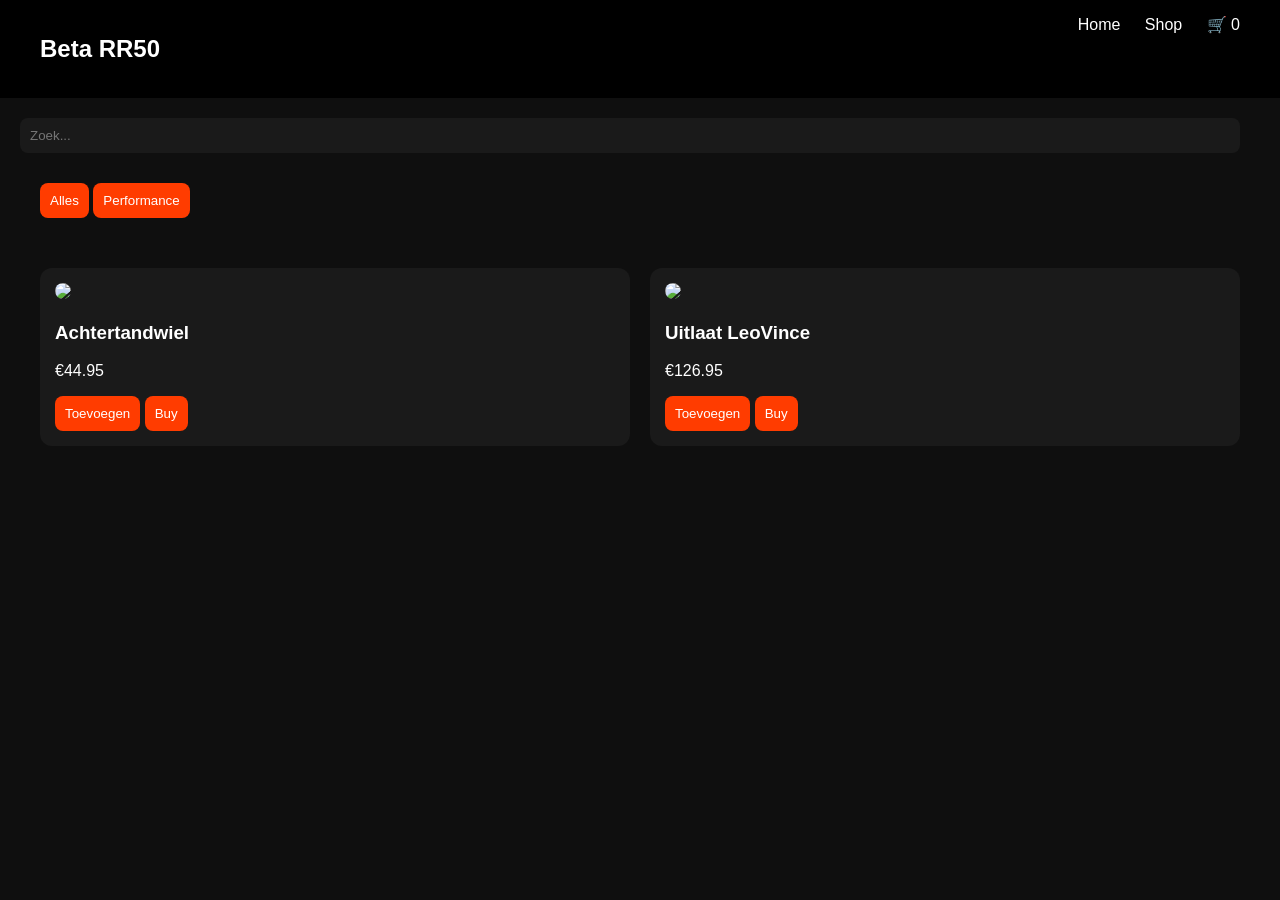
==== shop.html @ 573c4acf "Add files via upload" ====
<!DOCTYPE html>
<html lang="nl">
<head>
<meta charset="UTF-8">
<title>Shop</title>
<link rel="stylesheet" href="style.css">
</head>
<body>

<nav class="navbar">
<h1>Beta RR50</h1>
<div>
<a href="index.html">Home</a>
<a href="shop.html">Shop</a>
<a href="cart.html">🛒 <span id="cartCount"></span></a>
</div>
</nav>

<input id="search" placeholder="Zoek..." onkeyup="searchProducts()">

<div class="filters">
<button onclick="filterProducts('all')">Alles</button>
<button onclick="filterProducts('performance')">Performance</button>
</div>

<div class="products" id="products"></div>
<script src="script.js"></script>
</body>
</html>
---- style.css ----
body{
margin:0;
font-family:Arial;
background:#0f0f0f;
color:white;
}

.navbar{
display:flex;
justify-content:space-between;
padding:15px 40px;
background:black;
position:sticky;
top:0;
}

.navbar a{
color:white;
margin-left:20px;
text-decoration:none;
}

.hero{
height:60vh;
background:#222;
display:flex;
flex-direction:column;
justify-content:center;
padding-left:50px;
}

button{
background:#ff3c00;
border:none;
padding:10px;
color:white;
border-radius:8px;
cursor:pointer;
transition:0.3s;
}

button:hover{
transform:scale(1.08);
filter:brightness(1.2);
}

.products{
display:grid;
grid-template-columns:repeat(auto-fit,minmax(250px,1fr));
gap:20px;
padding:40px;
}

.product-card{
background:#1a1a1a;
padding:15px;
border-radius:12px;
cursor:pointer;
transition:0.3s;
}

.product-card:hover{
transform:translateY(-8px);
}

#search{
width:calc(100% - 80px);
margin:20px;
padding:10px;
border-radius:8px;
border:none;
background:#1a1a1a;
color:white;
}

.filters{
padding:10px 40px;
}

.cart-item{
background:#1a1a1a;
padding:15px;
border-radius:12px;
margin:10px 0;
display:flex;
justify-content:space-between;
align-items:center;
}

.qty-controls{
display:flex;
gap:10px;
align-items:center;
}

.detail{
padding:40px;
}
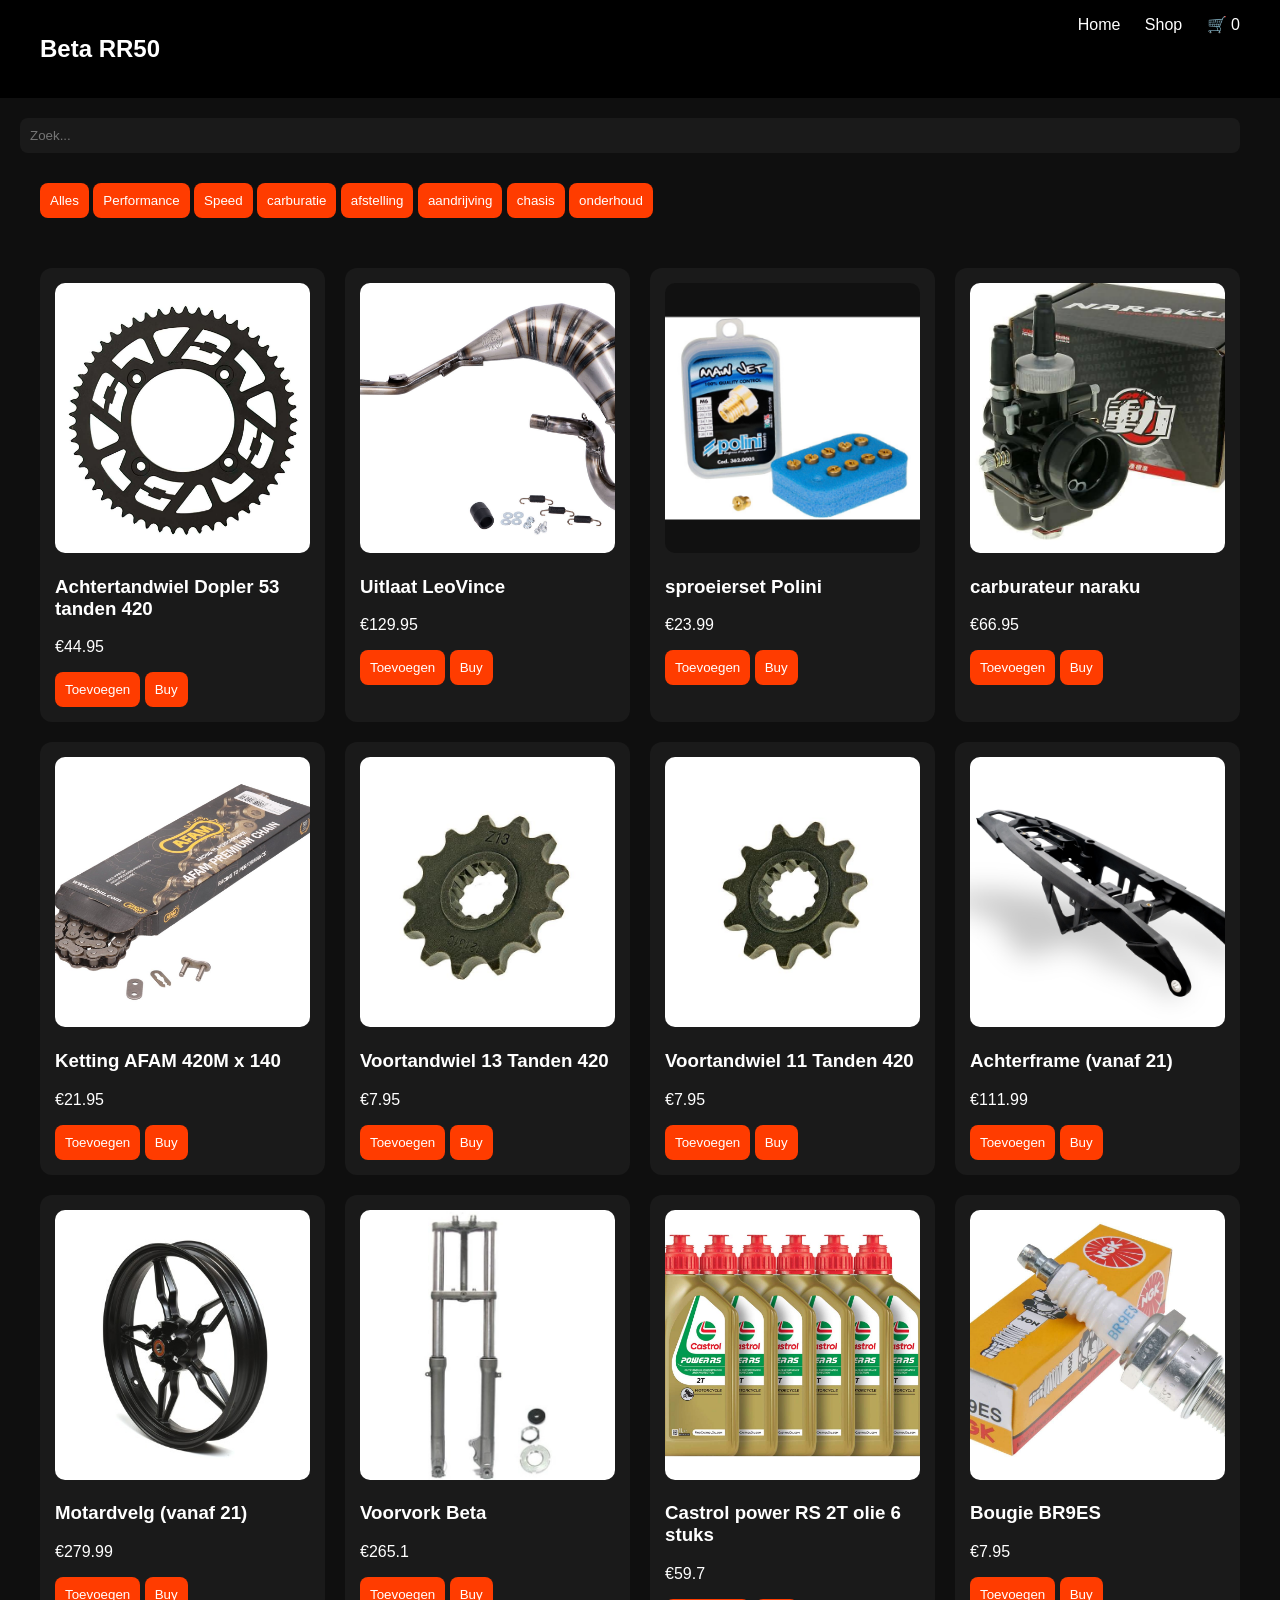
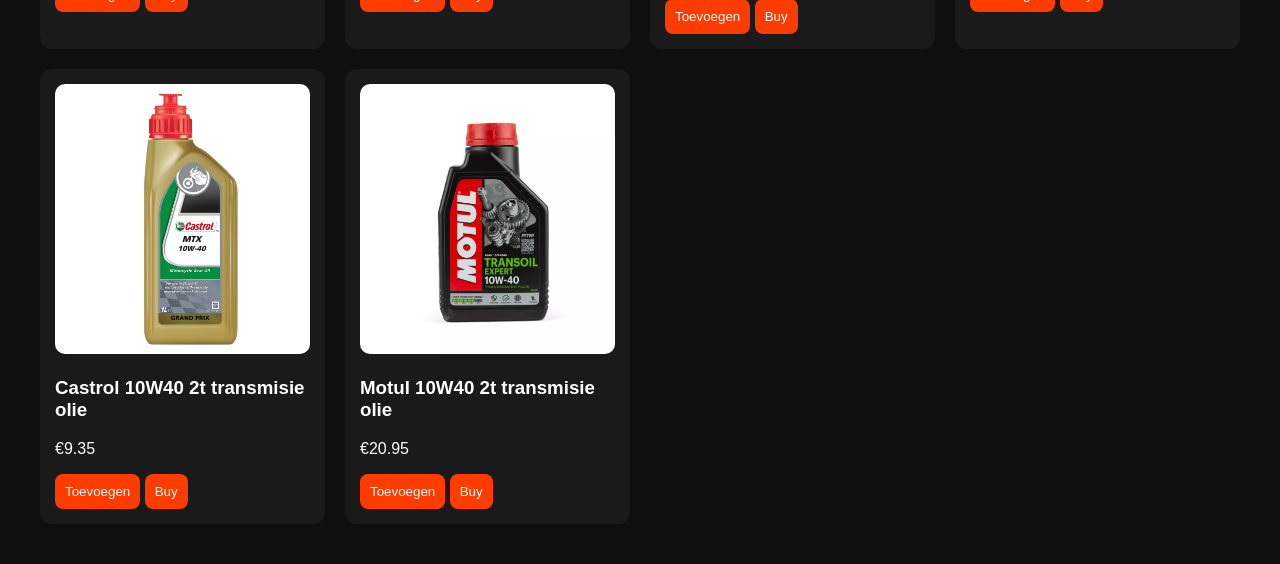
==== commit 09f081e6: "Add files via upload" ====
--- a/shop.html
+++ b/shop.html
@@ -21,6 +21,12 @@
 <div class="filters">
 <button onclick="filterProducts('all')">Alles</button>
 <button onclick="filterProducts('performance')">Performance</button>
+<button onclick="filterProducts('speed')">Speed</button>
+<button onclick="filterProducts('carburatie')">carburatie</button>
+<button onclick="filterProducts('afstelling')">afstelling</button>
+<button onclick="filterProducts('aandrijving')">aandrijving</button>
+<button onclick="filterProducts('chasis')">chasis</button>
+<button onclick="filterProducts('onderhoud')">onderhoud</button>
 </div>
 
 <div class="products" id="products"></div>
--- a/style.css
+++ b/style.css
@@ -44,19 +44,20 @@
 filter:brightness(1.2);
 }
 
-.products{
-display:grid;
-grid-template-columns:repeat(auto-fit,minmax(250px,1fr));
-gap:20px;
-padding:40px;
+.products {
+  display: grid;
+  grid-template-columns: repeat(4, 1fr);
+  gap: 20px;
+  padding: 40px;
 }
 
-.product-card{
-background:#1a1a1a;
-padding:15px;
-border-radius:12px;
-cursor:pointer;
-transition:0.3s;
+.product-card {
+  background: #1a1a1a;
+  padding: 15px;
+  border-radius: 12px;
+  cursor: pointer;
+  transition: 0.3s;
+  overflow: hidden;
 }
 
 .product-card:hover{
@@ -95,4 +96,31 @@
 
 .detail{
 padding:40px;
+}
+
+.product-card img {
+  width: 100%;
+  height: 270px;
+  object-fit: cover;
+  background: #111;
+  border-radius: 10px;
+}
+
+
+@media (max-width: 1200px) {
+  .products {
+    grid-template-columns: repeat(3, 1fr);
+  }
+}
+
+@media (max-width: 800px) {
+  .products {
+    grid-template-columns: repeat(2, 1fr);
+  }
+}
+
+@media (max-width: 500px) {
+  .products {
+    grid-template-columns: repeat(1, 1fr);
+  }
 }
